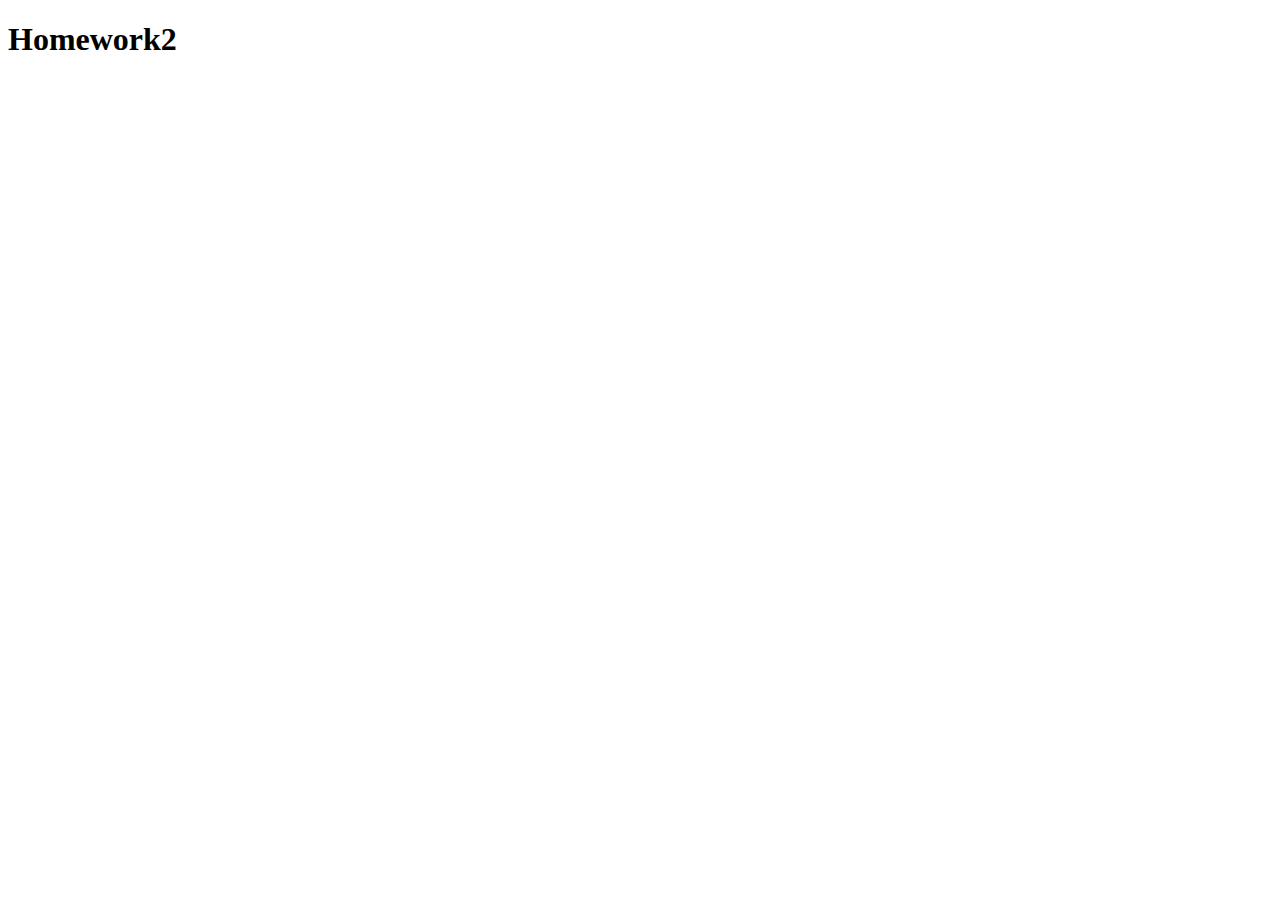
==== index.html @ 8db9a402 "Create index.html" ====
<!DOCTYPE html>
<html lang="en">
<head>
    <meta charset="UTF-8">
    <meta http-equiv="X-UA-Compatible" content="IE=edge">
    <meta name="viewport" content="width=device-width, initial-scale=1.0">
    <title>Document</title>
</head>
<body>
   <h1>Homework2</h1>
</body>
</html>
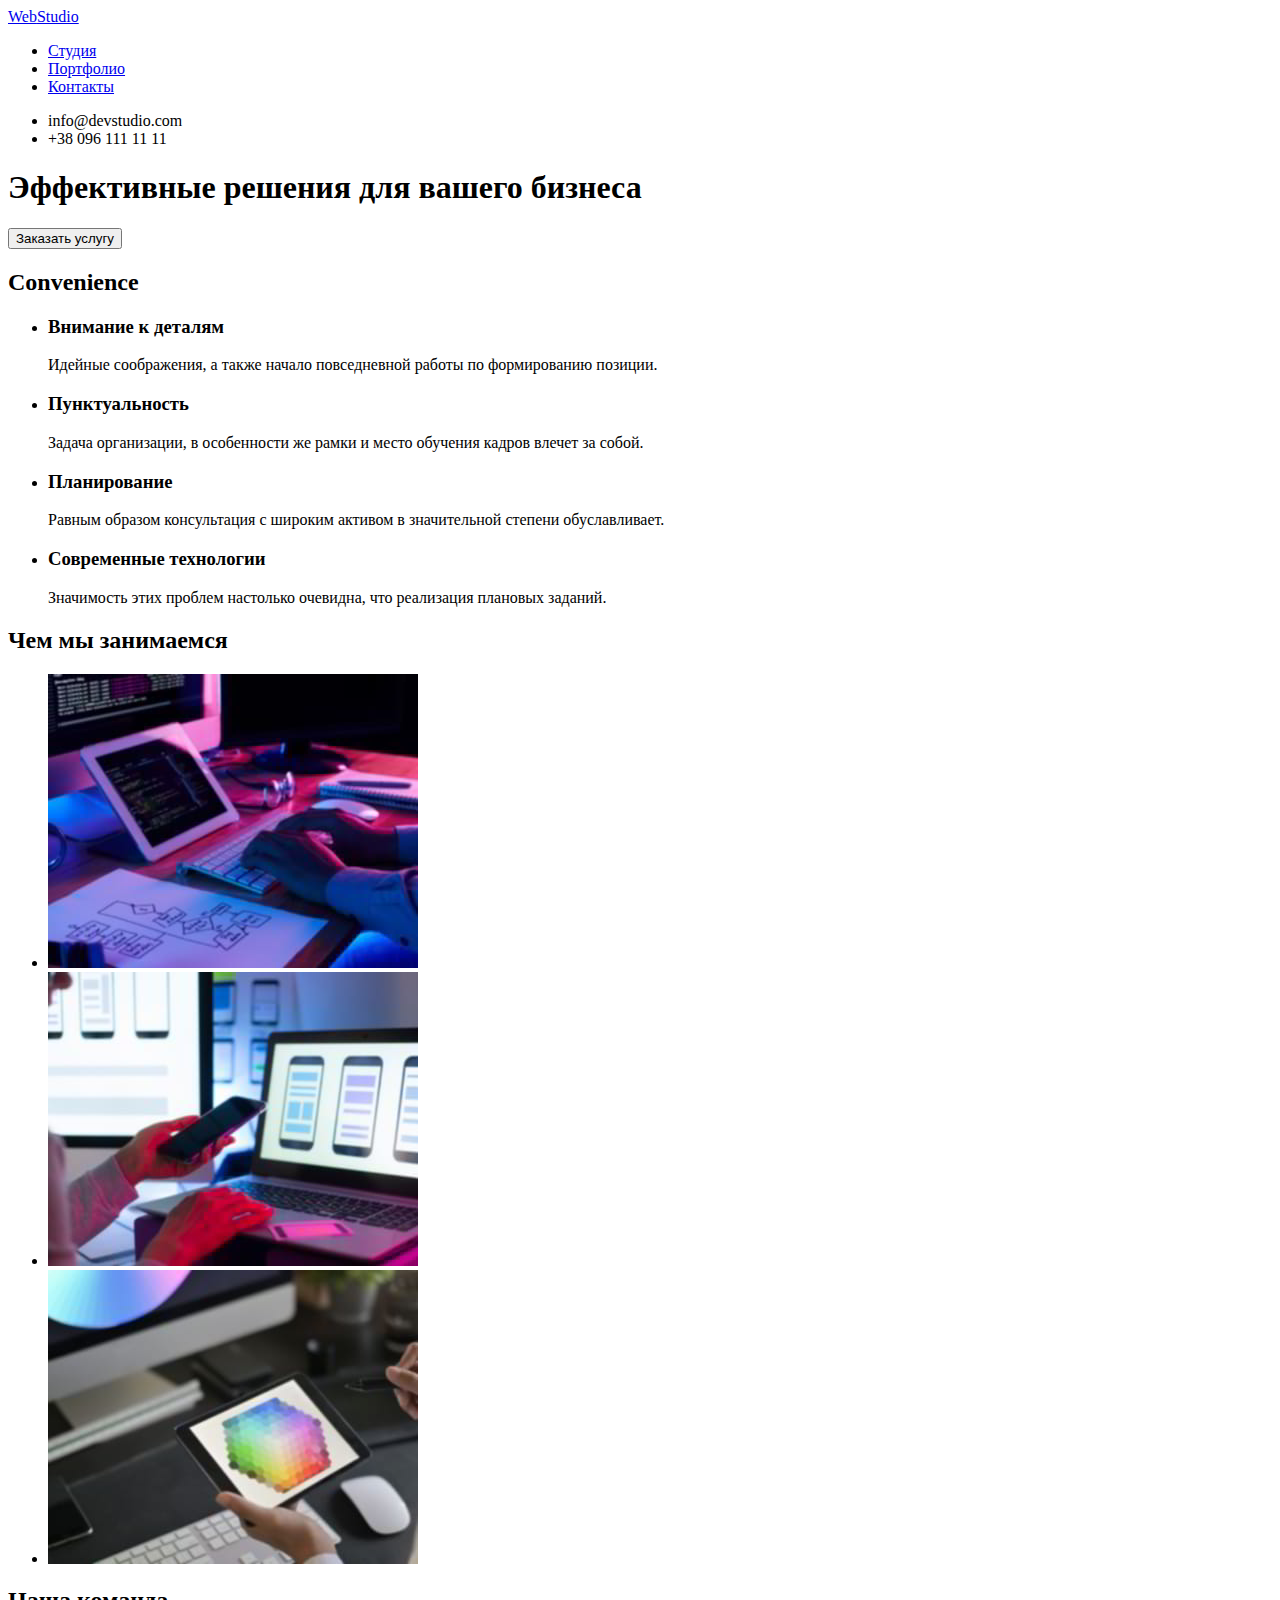
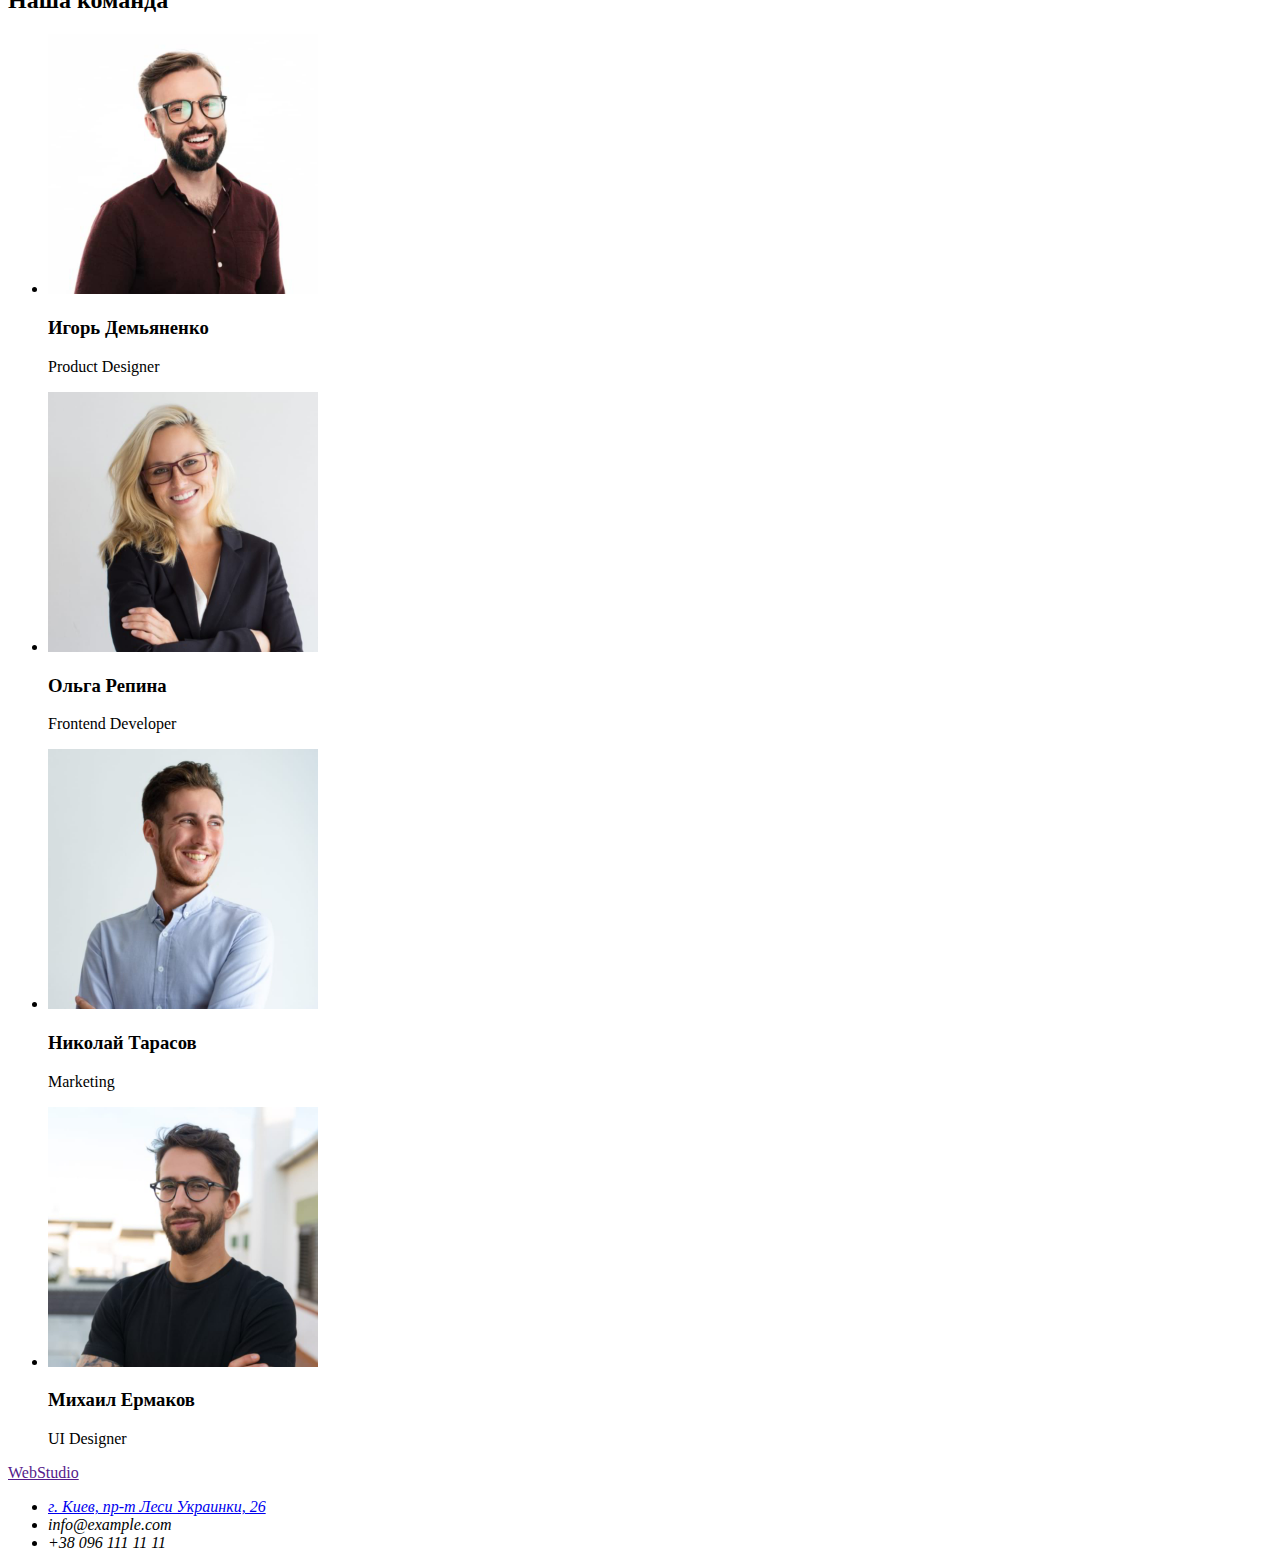
==== commit 60189953: "Transferred files from hw 01" ====
--- a/index.html
+++ b/index.html
@@ -1,5 +1,5 @@
 <!DOCTYPE html>
-<html lang="en">
+<html lang="ru">
 <head>
     <meta charset="UTF-8">
     <meta http-equiv="X-UA-Compatible" content="IE=edge">
@@ -7,6 +7,96 @@
     <title>Document</title>
 </head>
 <body>
-   <h1>Homework2</h1>
+    <header>
+        <!--company logo-->
+        <a href="#" lang="en">Web<span>Studio</span></a>
+        <nav>
+            <ul>
+                <li><a href="#">Студия</a></li>
+                <li><a href="#">Портфолио</a></li>
+                <li><a href="#">Контакты</a></li>
+            </ul>      
+        </nav>
+        <ul>
+            <li><a href="mailto:info@devstudio.com"></a>info@devstudio.com</li>
+            <li><a href="tel:+380961111111"></a>+38 096 111 11 11</li>
+         </ul>
+    </header>
+
+    <main>
+        <!--section hero-->
+        <section>
+            <h1>Эффективные решения для вашего бизнеса</h1>
+            <button type="button">Заказать услугу</button>
+        </section>
+        <!--section convenience-->
+        <section>
+            <h2>Convenience</h2>
+            <ul>
+                <li>
+                    <h3>Внимание к деталям</h3>
+                    <p>Идейные соображения, а также начало повседневной работы по формированию позиции.</p>
+                </li>
+                <li>
+                    <h3>Пунктуальность</h3>
+                    <p>Задача организации, в особенности же рамки и место обучения кадров влечет за собой.</p>
+                </li>
+                <li>
+                    <h3> Планирование</h3>
+                    <p>Равным образом консультация с широким активом в значительной степени обуславливает.</p>
+                </li>
+                <li>
+                    <h3>Современные технологии</h3>
+                    <p>Значимость этих проблем настолько очевидна, что реализация плановых заданий.</p>
+                </li>
+              </ul>
+        </section>
+        <!--section activity-->
+        <section>
+            <h2>Чем мы занимаемся</h2>
+            <ul>
+                <li><img src="./img/img.jpg" alt="Десктопные решения" width="370"></li>
+                <li> <img src="./img/box2.jpg" alt="Мобильные приложения" width="370"></li>
+                <li> <img src="./img/box3.jpg" alt="Дизайнерские решения" width="370"></li>
+            </ul>
+        </section>
+        <!--section team-->
+        <section>
+            <h2>Наша команда</h2>
+            <ul>
+                <li> 
+                    <img src="./img/PhotoDemyanenko.jpg" alt="Игорь Демьяненко" width="270">
+                    <h3>Игорь Демьяненко</h3>
+                    <p lang="en">Product Designer</p>
+                </li>
+                <li>
+                    <img src="./img/PhotoRyepyna.jpg" alt="Ольга Репина" width="270">
+                    <h3>Ольга Репина</h3>
+                    <p lang="en">Frontend Developer</p>
+                </li>
+                <li>
+                    <img src="./img/PhotoTarasov.jpg" alt="Николай Тарасов" width="270">
+                    <h3>Николай Тарасов</h3>
+                    <p lang="en">Marketing</p>
+                </li>
+                <li>
+                    <img src="./img/PhotoYermakov.jpg" alt="Михаил Ермаков" width="270">
+                    <h3>Михаил Ермаков</h3>
+                    <p lang="en">UI Designer</p>
+                </li>
+            </ul>
+        </section>
+    </main>
+
+    <footer>
+        <a  href="" lang="en">WebStudio</a>
+        <address>
+                <ul>
+                    <li><a href="https://goo.gl/maps/SATP63aYpWFDiAdQ8" target="_blank" rel="noopener nofollow noreferre">г. Киев, пр-т Леси Украинки, 26</a></li>
+                    <li><a href="mailto:info@example.com"></a>info@example.com</li>
+                    <li><a href="tel:+380961111111"></a>+38 096 111 11 11</li>
+                </ul>
+        </address>
+    </footer>
 </body>
 </html>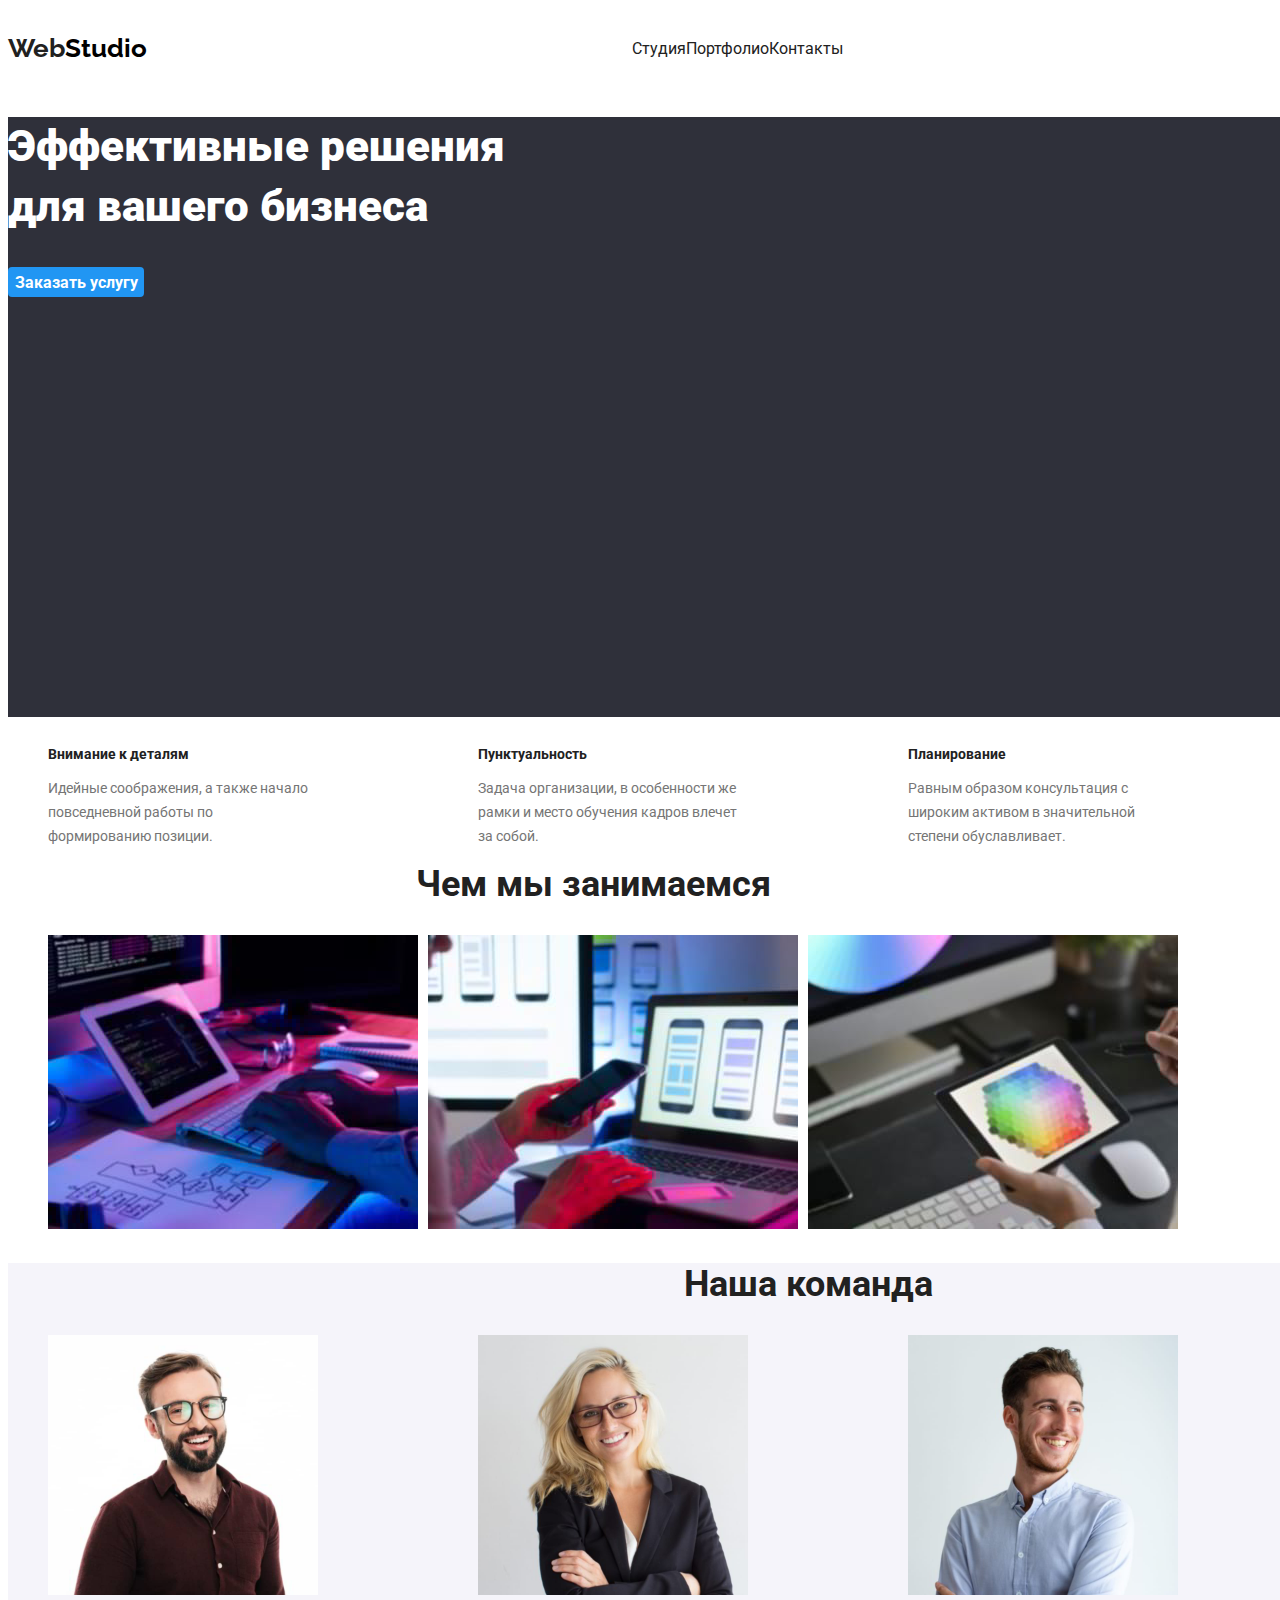
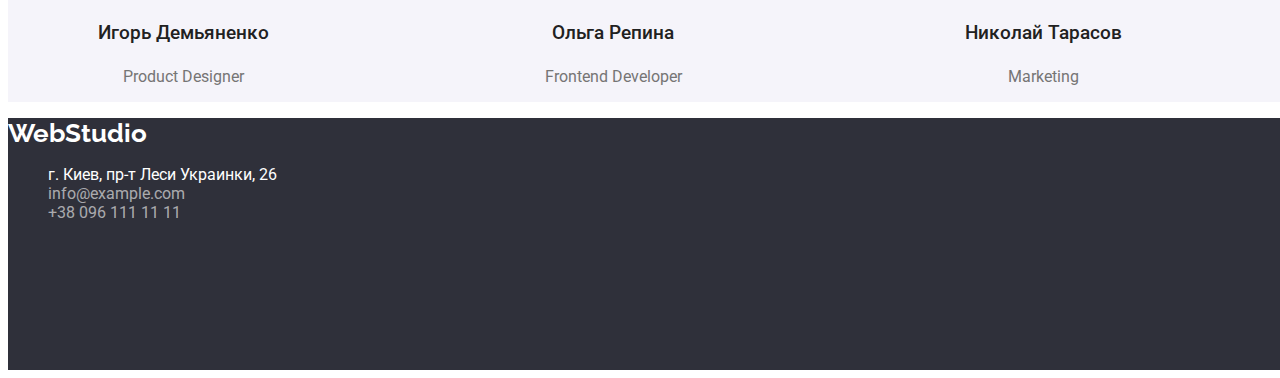
==== commit 59352e90: "create portfolio and css" ====
--- a/index.html
+++ b/index.html
@@ -1,102 +1,135 @@
 <!DOCTYPE html>
 <html lang="ru">
-<head>
-    <meta charset="UTF-8">
-    <meta http-equiv="X-UA-Compatible" content="IE=edge">
-    <meta name="viewport" content="width=device-width, initial-scale=1.0">
+  <head>
+    <meta charset="UTF-8" />
+    <meta http-equiv="X-UA-Compatible" content="IE=edge" />
+    <meta name="viewport" content="width=device-width, initial-scale=1.0" />
+    <link rel="stylesheet" href="https://cdnjs.cloudflare.com/ajax/libs/modern-normalize/1.1.0/modern-normalize.min.css"
+        integrity="sha512-wpPYUAdjBVSE4KJnH1VR1HeZfpl1ub8YT/NKx4PuQ5NmX2tKuGu6U/JRp5y+Y8XG2tV+wKQpNHVUX03MfMFn9Q=="
+        crossorigin="anonymous" referrerpolicy="no-referrer" />
+
+    <link rel="preconnect" href="https://fonts.googleapis.com">
+    <link rel="preconnect" href="https://fonts.gstatic.com" crossorigin>
+    <link
+        href="https://fonts.googleapis.com/css2?family=Montserrat:ital,wght@0,700;1,400&family=Raleway:wght@700&family=Roboto:wght@400;500;700;900&display=swap"
+        rel="stylesheet">
+
+        <link rel="stylesheet" href="./css/styles.css">
     <title>Document</title>
-</head>
-<body>
-    <header>
-        <!--company logo-->
-        <a href="#" lang="en">Web<span>Studio</span></a>
-        <nav>
-            <ul>
-                <li><a href="#">Студия</a></li>
-                <li><a href="#">Портфолио</a></li>
-                <li><a href="#">Контакты</a></li>
-            </ul>      
-        </nav>
-        <ul>
-            <li><a href="mailto:info@devstudio.com"></a>info@devstudio.com</li>
-            <li><a href="tel:+380961111111"></a>+38 096 111 11 11</li>
-         </ul>
+  </head>
+
+  <body>
+    <header class="header">
+      <!--company logo-->
+      <a href="#" class="link site-logo" lang="en">Web<span class="current">Studio</span></a>
+      <nav>
+        <ul class="site-nav">
+          <li><a href="№" class="navigation-link">Студия</a></li>
+          <li><a href="./portfolio.html" class="navigation-link">Портфолио</a></li>
+          <li><a href="#" class="navigation-link">Контакты</a></li>
+        </ul>
+      </nav>
+      <ul class="contact">
+        <li><a href="mailto:info@devstudio.com"></a>info@devstudio.com</li>
+        <li><a href="tel:+380961111111"></a>+38 096 111 11 11</li>
+      </ul>
     </header>
 
     <main>
-        <!--section hero-->
-        <section>
-            <h1>Эффективные решения для вашего бизнеса</h1>
-            <button type="button">Заказать услугу</button>
-        </section>
-        <!--section convenience-->
-        <section>
-            <h2>Convenience</h2>
-            <ul>
-                <li>
-                    <h3>Внимание к деталям</h3>
-                    <p>Идейные соображения, а также начало повседневной работы по формированию позиции.</p>
-                </li>
-                <li>
-                    <h3>Пунктуальность</h3>
-                    <p>Задача организации, в особенности же рамки и место обучения кадров влечет за собой.</p>
-                </li>
-                <li>
-                    <h3> Планирование</h3>
-                    <p>Равным образом консультация с широким активом в значительной степени обуславливает.</p>
-                </li>
-                <li>
-                    <h3>Современные технологии</h3>
-                    <p>Значимость этих проблем настолько очевидна, что реализация плановых заданий.</p>
-                </li>
-              </ul>
-        </section>
-        <!--section activity-->
-        <section>
-            <h2>Чем мы занимаемся</h2>
-            <ul>
-                <li><img src="./img/img.jpg" alt="Десктопные решения" width="370"></li>
-                <li> <img src="./img/box2.jpg" alt="Мобильные приложения" width="370"></li>
-                <li> <img src="./img/box3.jpg" alt="Дизайнерские решения" width="370"></li>
-            </ul>
-        </section>
-        <!--section team-->
-        <section>
-            <h2>Наша команда</h2>
-            <ul>
-                <li> 
-                    <img src="./img/PhotoDemyanenko.jpg" alt="Игорь Демьяненко" width="270">
-                    <h3>Игорь Демьяненко</h3>
-                    <p lang="en">Product Designer</p>
-                </li>
-                <li>
-                    <img src="./img/PhotoRyepyna.jpg" alt="Ольга Репина" width="270">
-                    <h3>Ольга Репина</h3>
-                    <p lang="en">Frontend Developer</p>
-                </li>
-                <li>
-                    <img src="./img/PhotoTarasov.jpg" alt="Николай Тарасов" width="270">
-                    <h3>Николай Тарасов</h3>
-                    <p lang="en">Marketing</p>
-                </li>
-                <li>
-                    <img src="./img/PhotoYermakov.jpg" alt="Михаил Ермаков" width="270">
-                    <h3>Михаил Ермаков</h3>
-                    <p lang="en">UI Designer</p>
-                </li>
-            </ul>
-        </section>
+      <!--section hero-->
+      <section class="hero">
+        <h1 class="hero-title">Эффективные решения для вашего бизнеса</h1>
+        <button type="button" class="hero-button">Заказать услугу</button>
+      </section>
+      <!--section convenience-->
+      <section>
+        <h2 class="visually-hidden">Convenience</h2>
+        <ul class="convenience-list">
+          <li class="convenience-items">
+            <h3 class="convenience-title">Внимание к деталям</h3>
+            <p class="convenience-text">
+              Идейные соображения, а также начало повседневной работы по
+              формированию позиции.
+            </p>
+          </li>
+          <li class="convenience-items">
+            <h3 class="convenience-title">Пунктуальность</h3>
+            <p class="convenience-text">
+              Задача организации, в особенности же рамки и место обучения кадров
+              влечет за собой.
+            </p>
+          </li>
+          <li class="convenience-items">
+            <h3 class="convenience-title">Планирование</h3>
+            <p class="convenience-text">
+              Равным образом консультация с широким активом в значительной
+              степени обуславливает.
+            </p>
+          </li>
+          <li class="convenience-items">
+            <h3 class="convenience-title">Современные технологии</h3>
+            <p class="convenience-text">
+              Значимость этих проблем настолько очевидна, что реализация
+              плановых заданий.
+            </p>
+          </li>
+        </ul>
+      </section>
+      <!--section activity-->
+      <section class="activity">
+        <h2 class="activity-title">Чем мы занимаемся</h2>
+        <ul class="activity-list">
+          <li>
+            <img src="./img/img.jpg" alt="Десктопные решения" width="370" />
+          </li>
+          <li>
+            <img src="./img/box2.jpg" alt="Мобильные приложения" width="370" />
+          </li>
+          <li>
+            <img src="./img/box3.jpg" alt="Дизайнерские решения" width="370" />
+          </li>
+        </ul>
+      </section>
+      <!--section team-->
+      <section class="team">
+        <h2 class="team-title">Наша команда</h2>
+        <ul class="team-list">
+          <li class="team-items">
+            <img
+              src="./img/PhotoDemyanenko.jpg" alt="Игорь Демьяненко" width="270" />
+            <h3 class="team-items-title">Игорь Демьяненко</h3>
+            <p class="team-text" lang="en">Product Designer</p>
+          </li>
+          <li class="team-items">
+            <img src="./img/PhotoRyepyna.jpg" alt="Ольга Репина" width="270" />
+            <h3 class="team-items-title">Ольга Репина</h3>
+            <p class="team-text" lang="en">Frontend Developer</p>
+          </li>
+          <li class="team-items">
+            <img src="./img/PhotoTarasov.jpg" alt="Николай Тарасов" width="270" />
+            <h3 class="team-items-title">Николай Тарасов</h3>
+            <p class="team-text" lang="en">Marketing</p>
+          </li>
+          <li class="team-items">
+            <img src="./img/PhotoYermakov.jpg" alt="Михаил Ермаков" width="270" />
+            <h3 class="team-items-title">Михаил Ермаков</h3>
+            <p class="team-text" lang="en">UI Designer</p>
+          </li>
+        </ul>
+      </section>
     </main>
 
-    <footer>
-        <a  href="" lang="en">WebStudio</a>
-        <address>
-                <ul>
-                    <li><a href="https://goo.gl/maps/SATP63aYpWFDiAdQ8" target="_blank" rel="noopener nofollow noreferre">г. Киев, пр-т Леси Украинки, 26</a></li>
-                    <li><a href="mailto:info@example.com"></a>info@example.com</li>
-                    <li><a href="tel:+380961111111"></a>+38 096 111 11 11</li>
-                </ul>
-        </address>
+    <footer class="footer">
+      <a class="site-logo-footer" href="" lang="en">Web<span class="current-footer">Studio</span></a>
+      <address>
+        <ul>
+          <li class="map-footer">
+            <a href="https://goo.gl/maps/SATP63aYpWFDiAdQ8" target="_blank" rel="noopener nofollow noreferre">г. Киев, пр-т Леси Украинки, 26</a>
+          </li>
+          <li class="contact-footer"><a href="mailto:info@example.com"></a>info@example.com</li>
+          <li class="contact-footer"><a href="tel:+380961111111"></a>+38 096 111 11 11</li>
+        </ul>
+      </address>
     </footer>
-</body>
-</html>+  </body>
+</html>
--- a/css/styles.css
+++ b/css/styles.css
@@ -0,0 +1,287 @@
+:root {
+    /*Fonts*/
+   --main-font-famyli: 'Roboto', sans-serif;
+   --secondary-font-famyli: 'Raleway', sans-serif;
+
+   /*Colors*/
+   --main-dark-color: #000000;                               
+   --main-light-color: #FFFFFF;
+   --main-color: #212121;
+   --secondary-color: #757575;
+   --accent-color: #2196F3;
+   --hero-background-color: #2F303A;
+   --team-background-color:#F5F4FA;
+   --footer-contact-color: rgba(255, 255, 255, 0.6);
+
+/*Font-size*/
+--main-size: 16px;
+--secondary-size: 14px;
+}
+
+html {
+    scroll-behavior: smooth;
+    }
+
+body {
+    width: 1600px;
+
+    font-family: var(--main-font-famyli);
+    font-size: var(--main-size);
+    font-weight: 400;
+    font-style: normal;
+
+    color: var(--main-color);
+    background-color: var(--main-light-color);
+}
+   
+a {
+    text-decoration: none;
+    color: inherit;
+}
+
+li {
+    list-style: none;
+}
+
+.visually-hidden {
+    position: absolute !important;
+    clip: rect(1px 1px 1px 1px);
+    /* IE6, IE7 */
+    clip: rect(1px, 1px, 1px, 1px);
+    padding: 0 !important;
+    border: 0 !important;
+    height: 1px !important;
+    width: 1px !important;
+    overflow: hidden;
+}
+
+/*Header*/
+.header {
+    display: flex;
+    justify-content: space-between;
+    align-items: center;
+
+    height: 80px;
+}
+
+.site-logo,
+.current {
+    font-family: var(--secondary-font-famyli);
+    font-style: normal;
+    font-size: 26px;
+    font-weight: 700;
+    line-height: 1.19;
+}
+
+.site-logo:hover,
+.site-logo:focus {     
+    color: var(--accent-color);    
+   }
+
+ .current {        
+    color: var(--main-dark-color);
+   }
+
+.site-nav  {
+    display: flex;
+    justify-content: space-between;
+    align-items: center;
+}
+
+.site-nav:hover,
+.site-nav:focus{
+    color: var(--accent-color);
+}
+
+.contact {
+    display: flex;
+    justify-content: space-between;
+    align-items: center;
+    cursor: pointer;
+
+    font-weight: 500;
+    line-height: 1.14;
+}
+
+.contact:hover,
+.contact:focus,
+.contact-footer:hover,
+.contact-footer:focus {
+    color: var(--accent-color);
+    
+}
+
+/*Hero*/
+.hero,
+.footer {
+    background-color: var(--hero-background-color);
+
+}
+.hero {  
+    height: 600px;
+}
+
+.hero-title {
+    width: 580px;
+    height: 120px;
+    font-size: 44px;
+    font-weight: 900;
+    line-height: 1.36;
+
+    color: var(--main-light-color);
+}
+.hero-button  {
+    width: 136px;
+    height: 30px;
+    font-family: var(--main-font-famyli);
+    font-size: var(--main-size);
+    line-height: 1.87;
+    font-weight: 700;
+
+    background-color: var(--accent-color);
+    color: var(--main-light-color);
+    border: none;
+    border-radius: 4px;
+}
+/*Convenience*/
+.convenience,
+.activity {
+    width: 1170px;
+}
+
+.convenience-list {
+    display: flex;
+    justify-content: space-between;
+    align-items: center;
+}
+
+.convenience-items {
+    width: 270px;
+    height: 100px;
+}
+
+.convenience-title,
+.activity-title,
+.team-title
+.gallery-title {
+    font-weight: 700;
+
+}
+.convenience-title {
+    font-size: var(--secondary-size);
+    line-height: 1.14;
+}
+.convenience-text {
+    font-size: var(--secondary-size);
+    line-height: 1.71;
+    color: var(--secondary-color);
+}        
+/*Activity*/
+.activity-title,
+.team-title {
+    font-size: 36px;
+    line-height: 1.17;
+   
+    text-align: center;
+}
+
+.activity-list,
+.team-list {
+    display: flex;
+    justify-content: space-between;
+    align-items: center;
+}
+/*Team*/
+.team {
+    background-color: var(--team-background-color);
+}
+
+.team-items-title {
+    font-weight: 500;
+    line-height: 1.62;
+    text-align: center;
+}
+
+.team-text {
+    line-height: 1.19;
+    text-align: center;
+     
+    color: var(--secondary-color);
+}
+/*Portfolio*/
+/*Filters*/
+.filters {
+    font-weight: 500;
+    line-height: 1.62;
+
+    display: flex;
+    justify-content: space-between;
+    align-items: center;   
+    width: 604px;
+}
+    
+.filters-button {
+    background-color: var(--team-background-color);
+    height: 38px;
+    border-radius: 4px;
+ }
+
+ .filters-button:hover,
+ .filters-button:focus {
+    background-color: var(--accent-color);
+    color: var(--main-light-color);
+ }
+ /*Gallery*/
+.gallery{
+    width: 1180px;
+
+    display: flex;
+    flex-wrap: wrap;
+}
+.gallery-title {
+    font-size: 18px;
+    line-height: 2;
+    letter-spacing: 0.06em;
+
+    text-align: center;
+}
+
+.gallery-text {
+    line-height: 1.88;
+    letter-spacing: 0.03em;
+    
+    color: var(--secondary-color);
+
+    text-align: center;    
+}
+
+/*Footer*/
+.footer{
+    height: 252px;
+}
+.site-logo-footer,
+.current-footer {
+    font-family: var(--secondary-font-famyli);
+    font-style: normal;
+    font-size: 26px;
+    font-weight: 700;
+    line-height: 1.19;
+
+    color: var(--main-light-color);
+}
+
+.site-logo-footer:hover,
+.site-logo-footer:focus {
+    color: var(--accent-color);
+}
+.map-footer,
+.contact-footer {
+    font-style: normal;
+}
+.map-footer {
+    color: var(--main-light-color);
+}
+
+.contact-footer {
+    color: var(--footer-contact-color);
+}